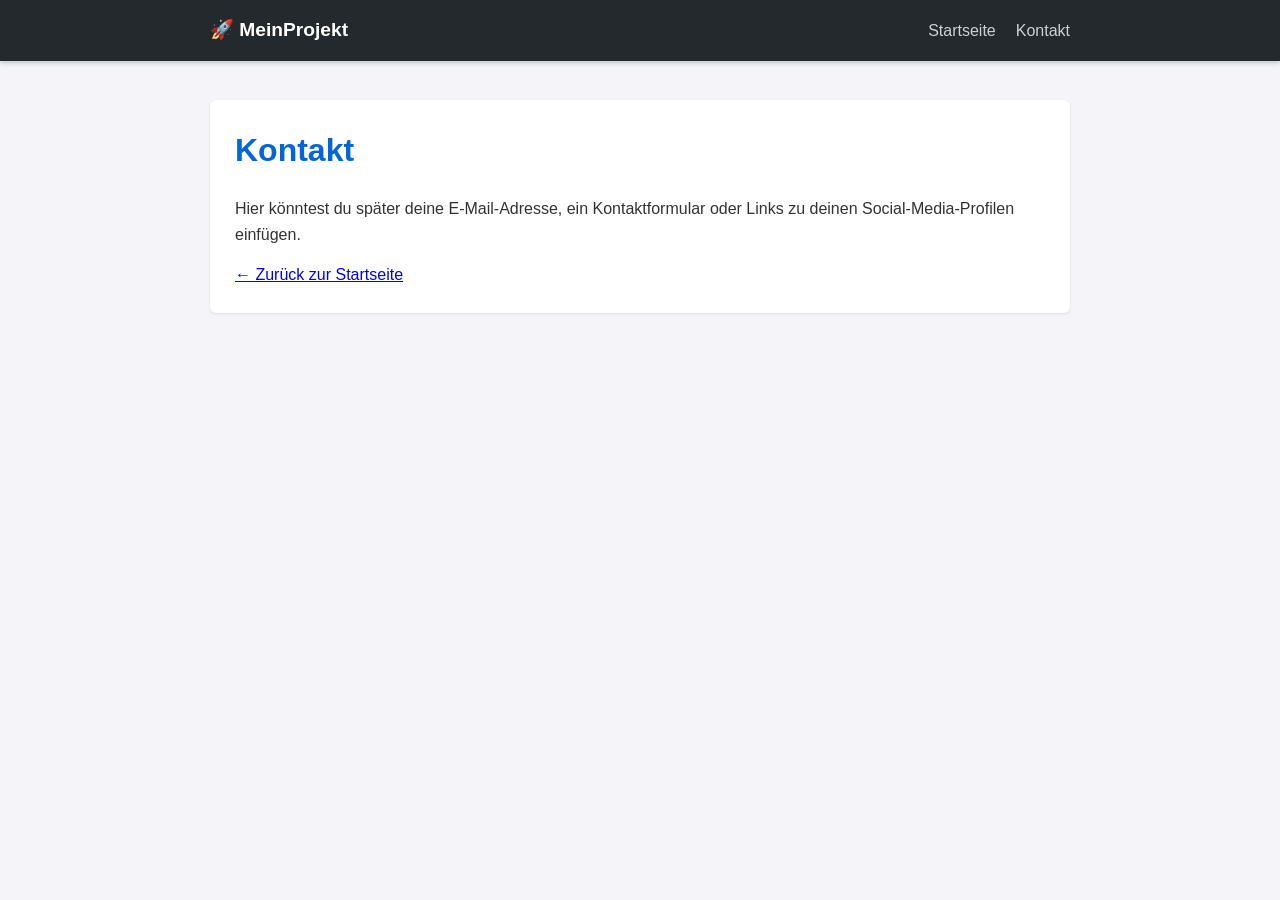
==== kontakt.html @ 2282ca05 "Rename kontakt to kontakt.html" ====
<!DOCTYPE html>
<html lang="de">
<head>
    <meta charset="UTF-8">
    <meta name="viewport" content="width=device-width, initial-scale=1.0">
    <title>Kontakt – Meine erste Webseite</title>
    <style>
        * { box-sizing: border-box; margin: 0; padding: 0; }
        body {
            font-family: Arial, sans-serif;
            line-height: 1.6;
            background-color: #f4f4f9;
            color: #333;
            padding-top: 80px;
        }
        header {
            background-color: #24292e;
            position: fixed;
            top: 0; left: 0;
            width: 100%;
            box-shadow: 0 2px 5px rgba(0,0,0,0.2);
            z-index: 1000;
        }
        nav {
            max-width: 900px;
            margin: 0 auto;
            display: flex;
            justify-content: space-between;
            align-items: center;
            padding: 15px 20px;
        }
        .logo { color: #ffffff; font-size: 1.2rem; font-weight: bold; text-decoration: none; }
        .nav-links { list-style: none; display: flex; gap: 20px; }
        .nav-links a { color: #c9d1d9; text-decoration: none; font-weight: 500; transition: color 0.3s ease; }
        .nav-links a:hover { color: #58a6ff; }
        
        main { max-width: 900px; margin: 0 auto; padding: 20px; }
        h1 { color: #0366d6; margin-bottom: 20px; }
        .box {
            background: #fff;
            padding: 25px;
            border-radius: 6px;
            box-shadow: 0 1px 3px rgba(0,0,0,0.1);
        }
    </style>
</head>
<body>

    <!-- Das gleiche Menüband, damit man zurückkommt -->
    <header>
        <nav>
            <a href="index.html" class="logo">🚀 MeinProjekt</a>
            <ul class="nav-links">
                <li><a href="index.html">Startseite</a></li>
                <li><a href="kontakt.html">Kontakt</a></li>
            </ul>
        </nav>
    </header>

    <main>
        <div class="box">
            <h1>Kontakt</h1>
            <p>Hier könntest du später deine E-Mail-Adresse, ein Kontaktformular oder Links zu deinen Social-Media-Profilen einfügen.</p>
            <p style="margin-top: 15px;">
                <a href="index.html">&larr; Zurück zur Startseite</a>
            </p>
        </div>
    </main>

</body>
</html>
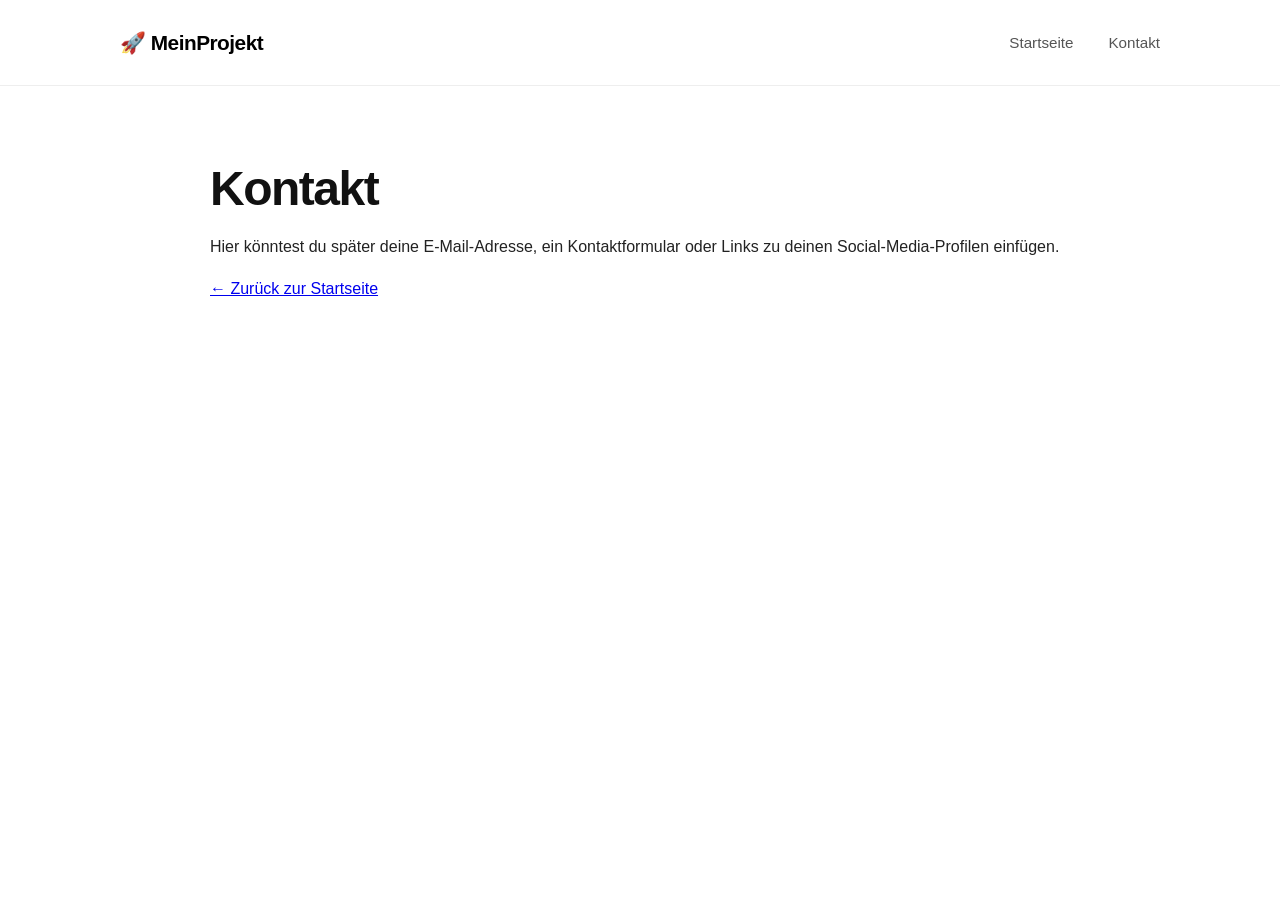
==== commit 7de978c7: "Link external CSS file in kontakt.html Replaced internal CSS with an external stylesheet link." ====
--- a/kontakt.html
+++ b/kontakt.html
@@ -4,46 +4,10 @@
     <meta charset="UTF-8">
     <meta name="viewport" content="width=device-width, initial-scale=1.0">
     <title>Kontakt – Meine erste Webseite</title>
-    <style>
-        * { box-sizing: border-box; margin: 0; padding: 0; }
-        body {
-            font-family: Arial, sans-serif;
-            line-height: 1.6;
-            background-color: #f4f4f9;
-            color: #333;
-            padding-top: 80px;
-        }
-        header {
-            background-color: #24292e;
-            position: fixed;
-            top: 0; left: 0;
-            width: 100%;
-            box-shadow: 0 2px 5px rgba(0,0,0,0.2);
-            z-index: 1000;
-        }
-        nav {
-            max-width: 900px;
-            margin: 0 auto;
-            display: flex;
-            justify-content: space-between;
-            align-items: center;
-            padding: 15px 20px;
-        }
-        .logo { color: #ffffff; font-size: 1.2rem; font-weight: bold; text-decoration: none; }
-        .nav-links { list-style: none; display: flex; gap: 20px; }
-        .nav-links a { color: #c9d1d9; text-decoration: none; font-weight: 500; transition: color 0.3s ease; }
-        .nav-links a:hover { color: #58a6ff; }
-        
-        main { max-width: 900px; margin: 0 auto; padding: 20px; }
-        h1 { color: #0366d6; margin-bottom: 20px; }
-        .box {
-            background: #fff;
-            padding: 25px;
-            border-radius: 6px;
-            box-shadow: 0 1px 3px rgba(0,0,0,0.1);
-        }
-    </style>
+    <!-- Externe CSS-Datei einbinden -->
+    <link rel="stylesheet" href="style.css">
 </head>
+
 <body>
 
     <!-- Das gleiche Menüband, damit man zurückkommt -->
--- a/style.css
+++ b/style.css
@@ -0,0 +1,156 @@
+/* style.css – Modern Agentur-Style */
+* {
+    box-sizing: border-box;
+    margin: 0;
+    padding: 0;
+}
+
+body {
+    font-family: -apple-system, BlinkMacSystemFont, "Segoe UI", Roboto, Helvetica, Arial, sans-serif;
+    line-height: 1.7;
+    background-color: #ffffff;
+    color: #222222;
+    padding-top: 100px;
+}
+
+/* Header im cleanen Agentur-Stil */
+header {
+    background-color: rgba(255, 255, 255, 0.95);
+    backdrop-filter: blur(5px);
+    position: fixed;
+    top: 0;
+    left: 0;
+    width: 100%;
+    border-bottom: 1px solid #eee;
+    z-index: 1000;
+}
+
+nav {
+    max-width: 1100px;
+    margin: 0 auto;
+    display: flex;
+    justify-content: space-between;
+    align-items: center;
+    padding: 25px 30px;
+}
+
+.logo {
+    color: #000;
+    font-size: 1.3rem;
+    font-weight: 700;
+    text-decoration: none;
+    letter-spacing: -0.5px;
+}
+
+.nav-links {
+    list-style: none;
+    display: flex;
+    gap: 35px;
+    align-items: center;
+}
+
+.nav-links a {
+    color: #555;
+    text-decoration: none;
+    font-weight: 500;
+    font-size: 0.95rem;
+    transition: color 0.2s ease;
+}
+
+.nav-links a:hover {
+    color: #000;
+}
+
+/* Ein eleganter CTA-Button im Menü */
+.btn-primary {
+    background-color: #111;
+    color: #fff !important;
+    padding: 10px 20px;
+    border-radius: 4px;
+    font-weight: 600;
+    transition: background-color 0.2s ease;
+}
+
+.btn-primary:hover {
+    background-color: #333;
+}
+
+/* Hauptbereich */
+main {
+    max-width: 900px;
+    margin: 60px auto;
+    padding: 0 20px;
+}
+
+.hero {
+    margin-bottom: 60px;
+}
+
+h1 {
+    font-size: 3rem;
+    font-weight: 800;
+    letter-spacing: -1.5px;
+    color: #111;
+    margin-bottom: 15px;
+    line-height: 1.2;
+}
+
+.subtitle {
+    color: #666;
+    font-size: 1.2rem;
+    max-width: 600px;
+}
+
+h2 {
+    font-size: 1.6rem;
+    color: #111;
+    letter-spacing: -0.5px;
+    border-bottom: 1px solid #eee;
+    padding-bottom: 12px;
+    margin-top: 60px;
+    margin-bottom: 30px;
+}
+
+/* Karten-Layout (Clean & Modern) */
+.card-grid {
+    display: grid;
+    gap: 20px;
+}
+
+.step {
+    background: #f9f9fb;
+    border: 1px solid #eaeaf0;
+    padding: 30px;
+    border-radius: 8px;
+    transition: border-color 0.2s ease;
+}
+
+.step:hover {
+    border-color: #ccc;
+}
+
+.step h3 {
+    margin-top: 0;
+    color: #111;
+    font-size: 1.25rem;
+    margin-bottom: 10px;
+}
+
+code {
+    background: #ececf2;
+    padding: 3px 6px;
+    border-radius: 4px;
+    font-size: 0.9em;
+    font-family: monospace;
+    color: #d63384;
+}
+
+.step-list {
+    padding-left: 20px;
+    margin-top: 12px;
+    color: #444;
+}
+
+.step-list li {
+    margin-bottom: 6px;
+}
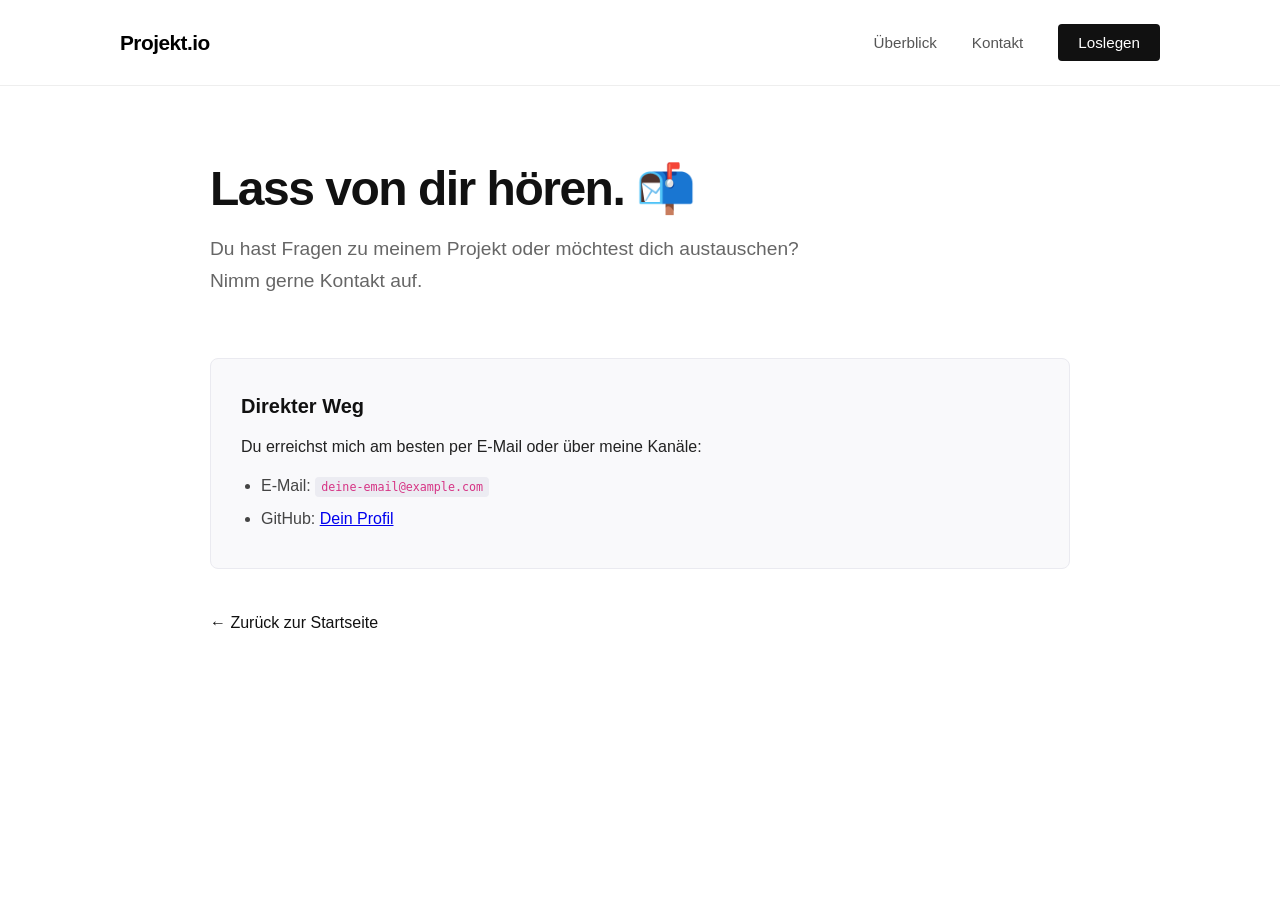
==== commit e61cb06e: "Update title and content of kontakt.html" ====
--- a/kontakt.html
+++ b/kontakt.html
@@ -3,31 +3,44 @@
 <head>
     <meta charset="UTF-8">
     <meta name="viewport" content="width=device-width, initial-scale=1.0">
-    <title>Kontakt – Meine erste Webseite</title>
-    <!-- Externe CSS-Datei einbinden -->
+    <title>Kontakt – Projekt.io</title>
+    <!-- Verknüpfung zur selben zentralen CSS-Datei -->
     <link rel="stylesheet" href="style.css">
 </head>
-
 <body>
 
-    <!-- Das gleiche Menüband, damit man zurückkommt -->
+    <!-- HEADER / NAVIGATION (Identisch zur Startseite) -->
     <header>
         <nav>
-            <a href="index.html" class="logo">🚀 MeinProjekt</a>
+            <a href="index.html" class="logo">Projekt.io</a>
             <ul class="nav-links">
-                <li><a href="index.html">Startseite</a></li>
+                <li><a href="index.html">Überblick</a></li>
                 <li><a href="kontakt.html">Kontakt</a></li>
+                <li><a href="kontakt.html" class="btn-primary">Loslegen</a></li>
             </ul>
         </nav>
     </header>
 
+    <!-- INHALT DER KONTAKTSEITE -->
     <main>
-        <div class="box">
-            <h1>Kontakt</h1>
-            <p>Hier könntest du später deine E-Mail-Adresse, ein Kontaktformular oder Links zu deinen Social-Media-Profilen einfügen.</p>
-            <p style="margin-top: 15px;">
-                <a href="index.html">&larr; Zurück zur Startseite</a>
-            </p>
+        <section class="hero">
+            <h1>Lass von dir hören. 📬</h1>
+            <p class="subtitle">Du hast Fragen zu meinem Projekt oder möchtest dich austauschen? Nimm gerne Kontakt auf.</p>
+        </section>
+
+        <div class="card-grid">
+            <div class="step">
+                <h3>Direkter Weg</h3>
+                <p>Du erreichst mich am besten per E-Mail oder über meine Kanäle:</p>
+                <ul class="step-list">
+                    <li>E-Mail: <code>deine-email@example.com</code></li>
+                    <li>GitHub: <a href="https://github.com/" target="_blank">Dein Profil</a></li>
+                </ul>
+            </div>
+        </div>
+
+        <div style="margin-top: 40px;">
+            <a href="index.html" style="color: #111; text-decoration: none; font-weight: 500;">&larr; Zurück zur Startseite</a>
         </div>
     </main>
 
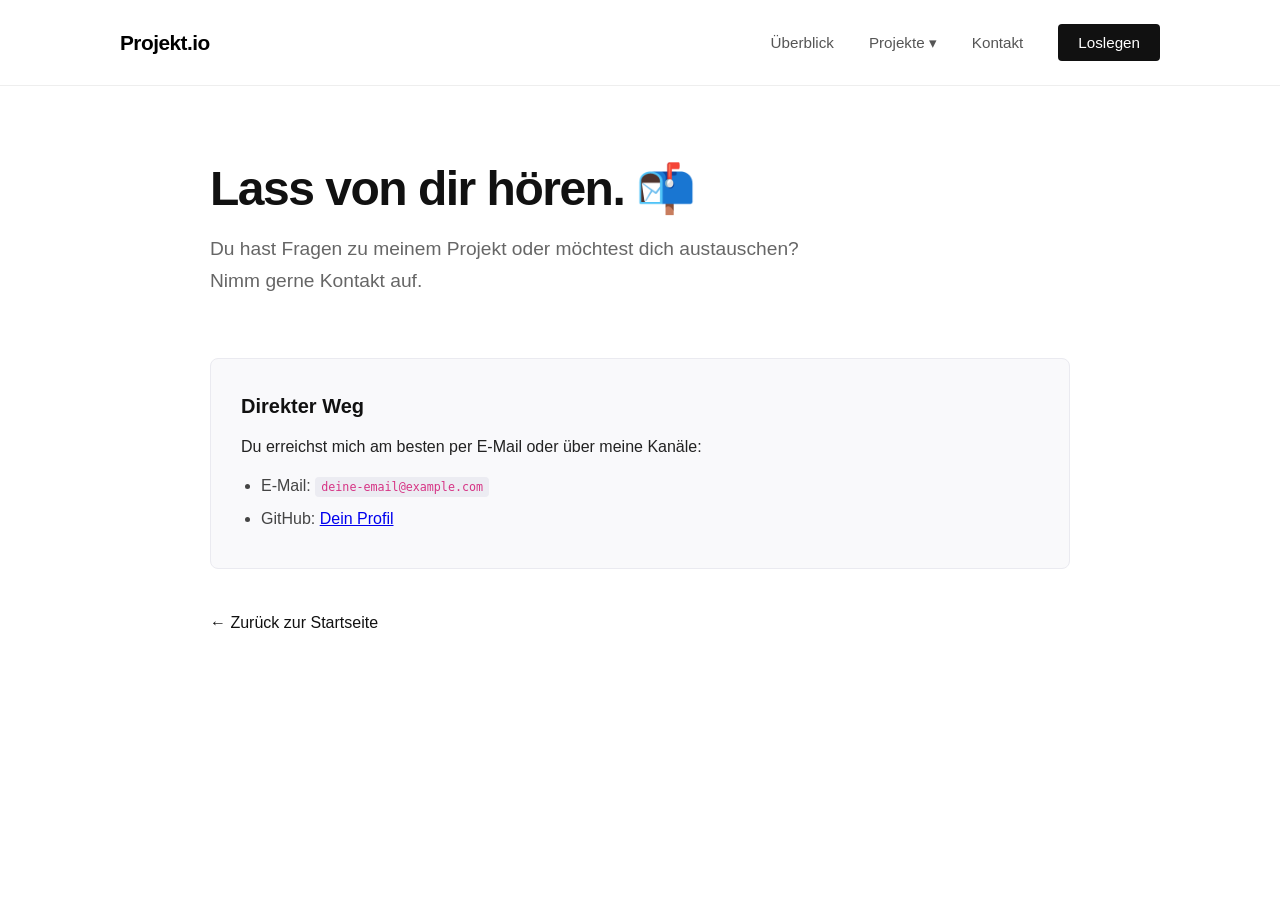
==== commit 50b974b4: "Implement dynamic navigation loading in kontakt.html Replaced static header with dynamic loading of " ====
--- a/kontakt.html
+++ b/kontakt.html
@@ -10,16 +10,18 @@
 <body>
 
     <!-- HEADER / NAVIGATION (Identisch zur Startseite) -->
-    <header>
-        <nav>
-            <a href="index.html" class="logo">Projekt.io</a>
-            <ul class="nav-links">
-                <li><a href="index.html">Überblick</a></li>
-                <li><a href="kontakt.html">Kontakt</a></li>
-                <li><a href="kontakt.html" class="btn-primary">Loslegen</a></li>
-            </ul>
-        </nav>
-    </header>
+    <!-- Platzhalter für das Menü -->
+<header id="header-placeholder"></header>
+
+<!-- Skript, das die nav.html automatisch lädt -->
+<script>
+    fetch('nav.html')
+        .then(response => response.text())
+        .then(data => {
+            document.getElementById('header-placeholder').innerHTML = data;
+        });
+</script>
+
 
     <!-- INHALT DER KONTAKTSEITE -->
     <main>
--- a/style.css
+++ b/style.css
@@ -154,3 +154,60 @@
 .step-list li {
     margin-bottom: 6px;
 }
+
+/* --- MODERNES HOVER-DROPDOWN / MEGA-MENÜ --- */
+
+.dropdown {
+    position: relative;
+}
+
+/* Das versteckte Dropdown-Fenster */
+.mega-dropdown {
+    display: none; /* Standardmäßig unsichtbar */
+    position: absolute;
+    top: 100%;
+    left: -20px;
+    background-color: #ffffff;
+    box-shadow: 0 10px 30px rgba(0, 0, 0, 0.1);
+    border: 1px solid #eaeaf0;
+    border-radius: 8px;
+    padding: 15px;
+    min-width: 260px;
+    z-index: 1000;
+}
+
+/* Das Menü wird sichtbar, wenn man mit der Maus auf .dropdown fährt */
+.dropdown:hover .mega-dropdown {
+    display: block;
+}
+
+/* Styling der Links im Dropdown (mit kleinen Untertiteln) */
+.dropdown-content {
+    display: flex;
+    flex-direction: column;
+    gap: 8px;
+}
+
+.dropdown-content a {
+    display: flex;
+    flex-direction: column;
+    padding: 10px 12px;
+    border-radius: 6px;
+    text-decoration: none;
+    transition: background-color 0.2s ease;
+}
+
+.dropdown-content a:hover {
+    background-color: #f4f4f6;
+}
+
+.dropdown-content strong {
+    font-size: 0.95rem;
+    color: #111;
+}
+
+.dropdown-content span {
+    font-size: 0.82rem;
+    color: #666;
+    margin-top: 2px;
+}
